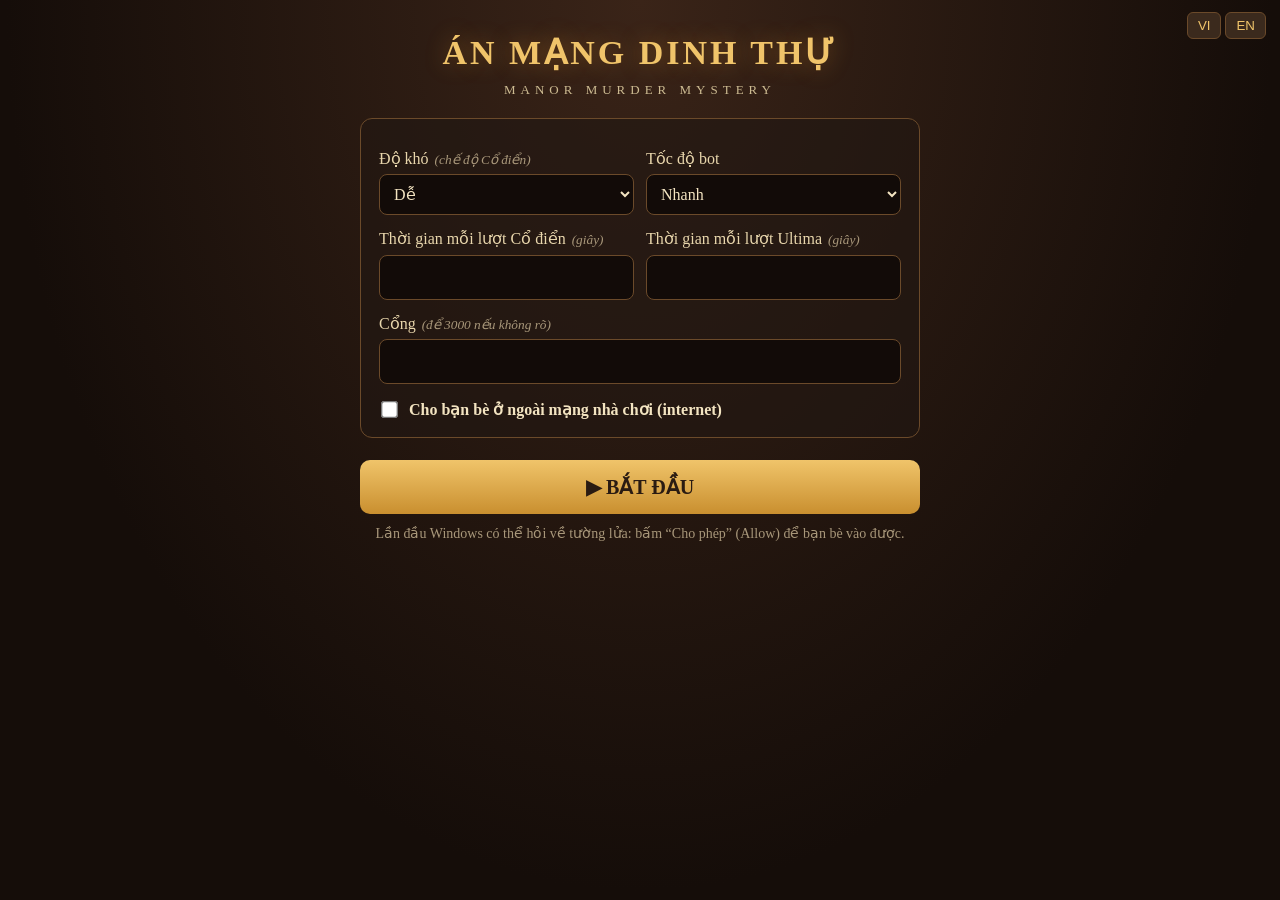
==== game/launcher.html @ 0b2907c9 "Add simple launcher UI (start.bat/start.sh open a settings page); keep old scripts as start-direct C" ====
<!doctype html><html lang="vi"><head><meta charset="utf-8"><meta name="viewport" content="width=device-width,initial-scale=1">
<title>Án Mạng Dinh Thự – Launcher</title>
<style>
*{box-sizing:border-box}body{margin:0;min-height:100vh;background:radial-gradient(ellipse at 50% 0%,#3a2418,#150d09 70%);color:#f3e4c1;font:16px/1.45 Georgia,'Times New Roman',serif;display:flex;justify-content:center;padding:28px 14px}
.w{width:100%;max-width:560px}h1{margin:0;text-align:center;color:#f0c46a;font-size:34px;letter-spacing:3px;text-shadow:0 0 22px #c9822a77}
.sub{text-align:center;color:#cdbb92;letter-spacing:5px;font-size:13px;margin:4px 0 18px}
.card{background:#2118139e;border:1px solid #6b4a2a;border-radius:12px;padding:16px 18px;margin-bottom:14px}
label{display:block;margin:12px 0 4px;color:#e8d6ac}label small{color:#a8977a;font-style:italic;margin-left:6px}
input[type=number],select{width:100%;padding:10px;border-radius:8px;border:1px solid #6b4a2a;background:#120b08;color:#f3e4c1;font:inherit}
.row{display:flex;gap:12px}.row>div{flex:1}
.chk{display:flex;gap:10px;align-items:flex-start;margin-top:14px}.chk input{margin-top:5px;transform:scale(1.3)}
.btn{width:100%;padding:15px;border:0;border-radius:10px;background:linear-gradient(#f0c46a,#c98f2f);color:#2a1b12;font:bold 20px Georgia,serif;cursor:pointer;margin-top:8px}
.btn:hover{filter:brightness(1.08)}.btn.red{background:linear-gradient(#d9604f,#a3382c);color:#fff;font-size:17px}.btn.ghost{background:#3b2a1d;color:#f0c46a;border:1px solid #6b4a2a;font-size:16px}
.lang{position:fixed;top:12px;right:14px}.lang button{background:#3b2a1d;color:#f0c46a;border:1px solid #6b4a2a;border-radius:6px;padding:5px 10px;cursor:pointer}
.ok{color:#8fe08f;font-weight:bold;font-size:20px;text-align:center}.err{color:#ff9b8a}.tip{color:#a8977a;font-size:14px}
.url{display:flex;gap:8px;align-items:center;margin:8px 0}.url code{flex:1;background:#120b08;border:1px solid #6b4a2a;border-radius:8px;padding:9px;word-break:break-all;color:#ffe9b0;font-size:15px}
.url button{padding:9px 12px;border-radius:8px;border:1px solid #6b4a2a;background:#3b2a1d;color:#f0c46a;cursor:pointer}
pre{background:#0c0705;border-radius:8px;padding:10px;font-size:12px;color:#bfae86;max-height:140px;overflow:auto;white-space:pre-wrap;margin:8px 0 0}
.h{color:#f0c46a;margin:0 0 6px;font-size:18px}.hide{display:none}
</style></head><body>
<div class="lang"><button onclick="setLang('vi')">VI</button> <button onclick="setLang('en')">EN</button></div>
<div class="w">
<h1>ÁN MẠNG DINH THỰ</h1><div class="sub">MANOR MURDER MYSTERY</div>

<div id="setup">
<div class="card">
 <div class="row"><div><label><span data-t="Độ khó|Difficulty"></span><small data-t="(chế độ Cổ điển)|(Classic mode)"></small></label>
  <select id="difficulty"><option value="EASY" data-t="Dễ|Easy"></option><option value="NORMAL" data-t="Vừa|Normal"></option><option value="HARD" data-t="Khó|Hard"></option></select></div>
 <div><label data-t="Tốc độ bot|Bot speed"></label>
  <select id="botSpeed"><option value="fast" data-t="Nhanh|Fast"></option><option value="normal" data-t="Vừa|Normal"></option><option value="slow" data-t="Chậm|Slow"></option></select></div></div>
 <div class="row"><div><label><span data-t="Thời gian mỗi lượt Cổ điển|Classic turn time"></span><small data-t="(giây)|(seconds)"></small></label><input type="number" id="classicTurn" min="10" max="600"></div>
 <div><label><span data-t="Thời gian mỗi lượt Ultima|Ultima turn time"></span><small data-t="(giây)|(seconds)"></small></label><input type="number" id="ultimaTurn" min="10" max="600"></div></div>
 <label><span data-t="Cổng|Port"></span><small data-t="(để 3000 nếu không rõ)|(leave 3000 if unsure)"></small></label><input type="number" id="port" min="1024" max="65535">
 <div class="chk"><input type="checkbox" id="tunnel"><div><b data-t="Cho bạn bè ở ngoài mạng nhà chơi (internet)|Let friends outside your home network join (internet)"></b>
  <div class="tip" id="tunnelTip"></div></div></div>
</div>
<button class="btn" onclick="start()" data-t="▶ BẮT ĐẦU|▶ START"></button>
<div class="tip" style="text-align:center;margin-top:10px" data-t="Lần đầu Windows có thể hỏi về tường lửa: bấm “Cho phép” (Allow) để bạn bè vào được.|The first time, Windows may ask about the firewall: click “Allow” so friends can join."></div>
</div>

<div id="run" class="hide">
 <div class="card"><div class="ok" data-t="✅ Game đang chạy|✅ Game is running"></div>
  <div class="tip" style="text-align:center" data-t="Bấm “Mở game”, tạo phòng, rồi gửi địa chỉ bên dưới cho bạn bè.|Press “Open game”, create a room, then send an address below to your friends."></div>
  <button class="btn" onclick="post('/api/open')" data-t="🎮 Mở game|🎮 Open game"></button></div>
 <div class="card"><div class="h" data-t="Địa chỉ để mời bạn|Addresses to share"></div><div id="urls"></div></div>
 <div class="card"><details><summary class="tip" data-t="Nhật ký|Log"></summary><pre id="log"></pre></details></div>
 <button class="btn ghost" onclick="stopGame()" data-t="⏹ Dừng và đổi cài đặt|⏹ Stop and change settings"></button>
 <button class="btn red" onclick="quit()" data-t="Thoát hoàn toàn|Quit completely"></button>
</div>

<div id="err" class="card err hide"></div>
<div id="bye" class="card hide" style="text-align:center" data-t="Đã tắt. Bạn có thể đóng cửa sổ này.|Stopped. You can close this window."></div>
</div>
<script>
let L='vi',S=null,loaded=false;
const $=id=>document.getElementById(id);
const T=(a,b)=>L==='vi'?a:b;
function apply(){document.documentElement.lang=L;document.querySelectorAll('[data-t]').forEach(e=>{const p=e.dataset.t.split('|');e.textContent=p[L==='vi'?0:1]||p[0]});tipRender()}
function setLang(l){L=l;apply();if(S)render()}
async function post(u,b){const r=await fetch(u,{method:'POST',body:JSON.stringify(b||{})});return r.json()}
function form(){return{port:$('port').value,difficulty:$('difficulty').value,botSpeed:$('botSpeed').value,classicTurn:$('classicTurn').value,ultimaTurn:$('ultimaTurn').value,tunnel:$('tunnel').checked,lang:L}}
function tipRender(){if(!S)return;$('tunnel').disabled=!S.cloudflared;
 $('tunnelTip').innerHTML=S.cloudflared?T('Tự tạo địa chỉ công khai (Cloudflare Tunnel).','Creates a public address automatically (Cloudflare Tunnel).')
 :T('Cần cài “cloudflared” một lần: mở PowerShell và gõ <b>winget install Cloudflare.cloudflared</b>, rồi chạy lại. Nếu bạn bè cùng Wi-Fi thì không cần.','Install “cloudflared” once: open PowerShell and run <b>winget install Cloudflare.cloudflared</b>, then start again. Not needed if friends are on the same Wi-Fi.')}
function urlRow(label,u){return `<div class="tip">${label}</div><div class="url"><code>${u}</code><button onclick="navigator.clipboard.writeText('${u}');this.textContent='✓'">${T('Chép','Copy')}</button></div>`}
function render(){
 if(!loaded){const s=S.settings;L=s.lang||'vi';['port','difficulty','botSpeed','classicTurn','ultimaTurn'].forEach(k=>$(k).value=s[k]);$('tunnel').checked=!!s.tunnel&&S.cloudflared;loaded=true;apply()}
 tipRender();
 $('setup').classList.toggle('hide',S.running);$('run').classList.toggle('hide',!S.running);
 if(S.running){let h=urlRow(T('Trên máy này','On this PC'),S.local);
  S.lan.forEach(u=>h+=urlRow(T('Cùng Wi-Fi / mạng LAN','Same Wi-Fi / LAN'),u));
  if(S.onlineUrl)h+=urlRow(T('Online (gửi cho bạn bè ở xa)','Online (send to far-away friends)'),S.onlineUrl);
  else if(S.tunnelWanted)h+=`<div class="tip">${T('Đang tạo địa chỉ online… (vài giây)','Creating the online address… (a few seconds)')}</div>`;
  $('urls').innerHTML=h;$('log').textContent=S.log.join('\n')}
 const e=$('err');e.classList.toggle('hide',!S.error);
 if(S.error)e.textContent=S.error==='port'?T('Cổng này đang được dùng. Hãy đổi cổng khác (ví dụ 3001) hoặc tắt game cũ.','This port is already in use. Pick another port (e.g. 3001) or close the old game.'):T('Game bị dừng bất ngờ. Xem nhật ký ở trên.','The game stopped unexpectedly. See the log.')}
async function poll(){try{S=await (await fetch('/api/state')).json();render()}catch(e){}}
async function start(){S=await post('/api/start',form());render();setTimeout(()=>post('/api/open'),1200)}
async function stopGame(){S=await post('/api/stop');render()}
async function quit(){await post('/api/quit');$('setup').classList.add('hide');$('run').classList.add('hide');$('bye').classList.remove('hide')}
apply();poll();setInterval(poll,1500);
</script></body></html>
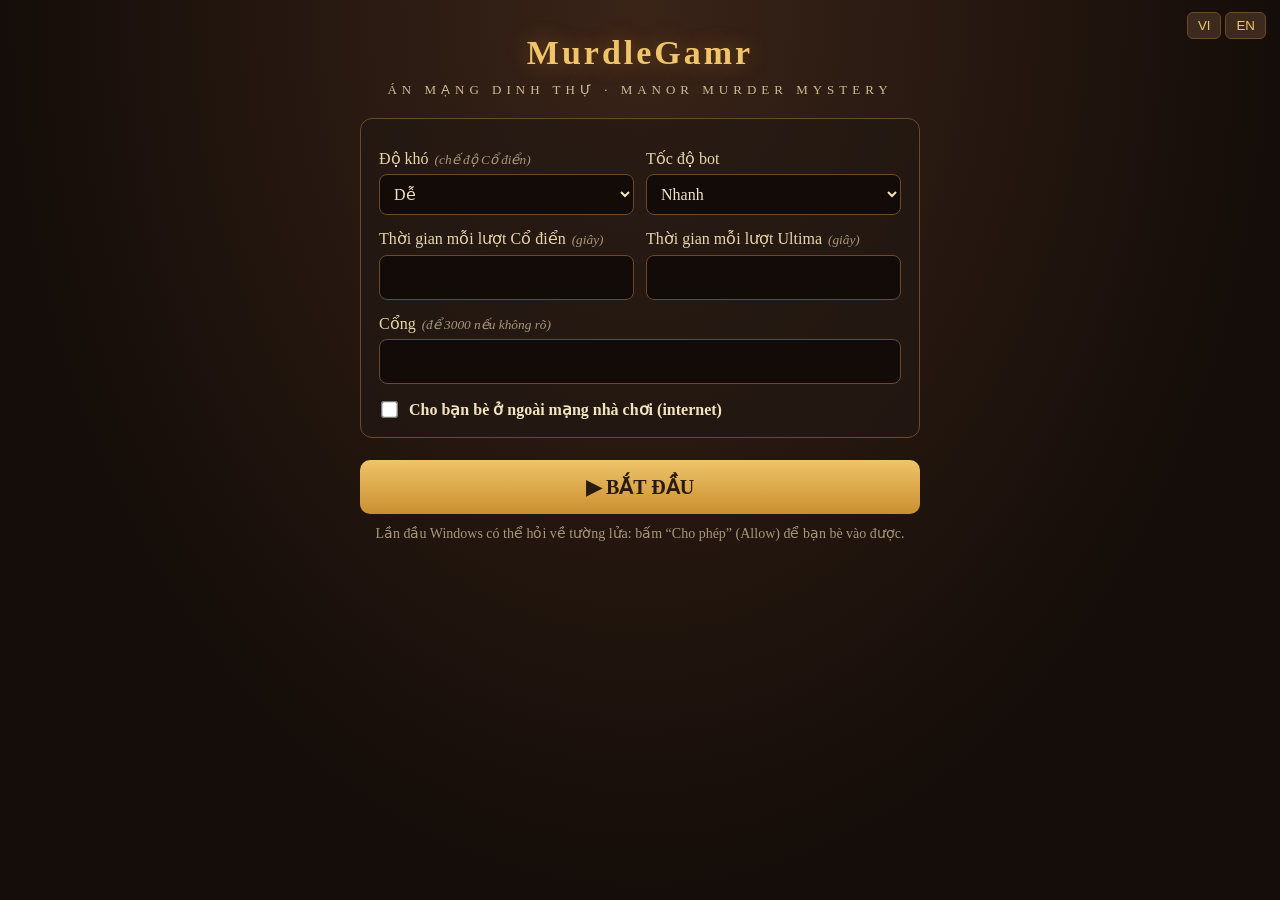
==== commit a1ef856b: "Rename product to MurdleGamr (launcher, titles, in-game header) Co-Authored-By: Claude Sonnet 5.5 <n" ====
--- a/game/launcher.html
+++ b/game/launcher.html
@@ -1,5 +1,5 @@
 <!doctype html><html lang="vi"><head><meta charset="utf-8"><meta name="viewport" content="width=device-width,initial-scale=1">
-<title>Án Mạng Dinh Thự – Launcher</title>
+<title>MurdleGamr – Launcher</title>
 <style>
 *{box-sizing:border-box}body{margin:0;min-height:100vh;background:radial-gradient(ellipse at 50% 0%,#3a2418,#150d09 70%);color:#f3e4c1;font:16px/1.45 Georgia,'Times New Roman',serif;display:flex;justify-content:center;padding:28px 14px}
 .w{width:100%;max-width:560px}h1{margin:0;text-align:center;color:#f0c46a;font-size:34px;letter-spacing:3px;text-shadow:0 0 22px #c9822a77}
@@ -20,7 +20,7 @@
 </style></head><body>
 <div class="lang"><button onclick="setLang('vi')">VI</button> <button onclick="setLang('en')">EN</button></div>
 <div class="w">
-<h1>ÁN MẠNG DINH THỰ</h1><div class="sub">MANOR MURDER MYSTERY</div>
+<h1>MurdleGamr</h1><div class="sub">ÁN MẠNG DINH THỰ · MANOR MURDER MYSTERY</div>
 
 <div id="setup">
 <div class="card">
